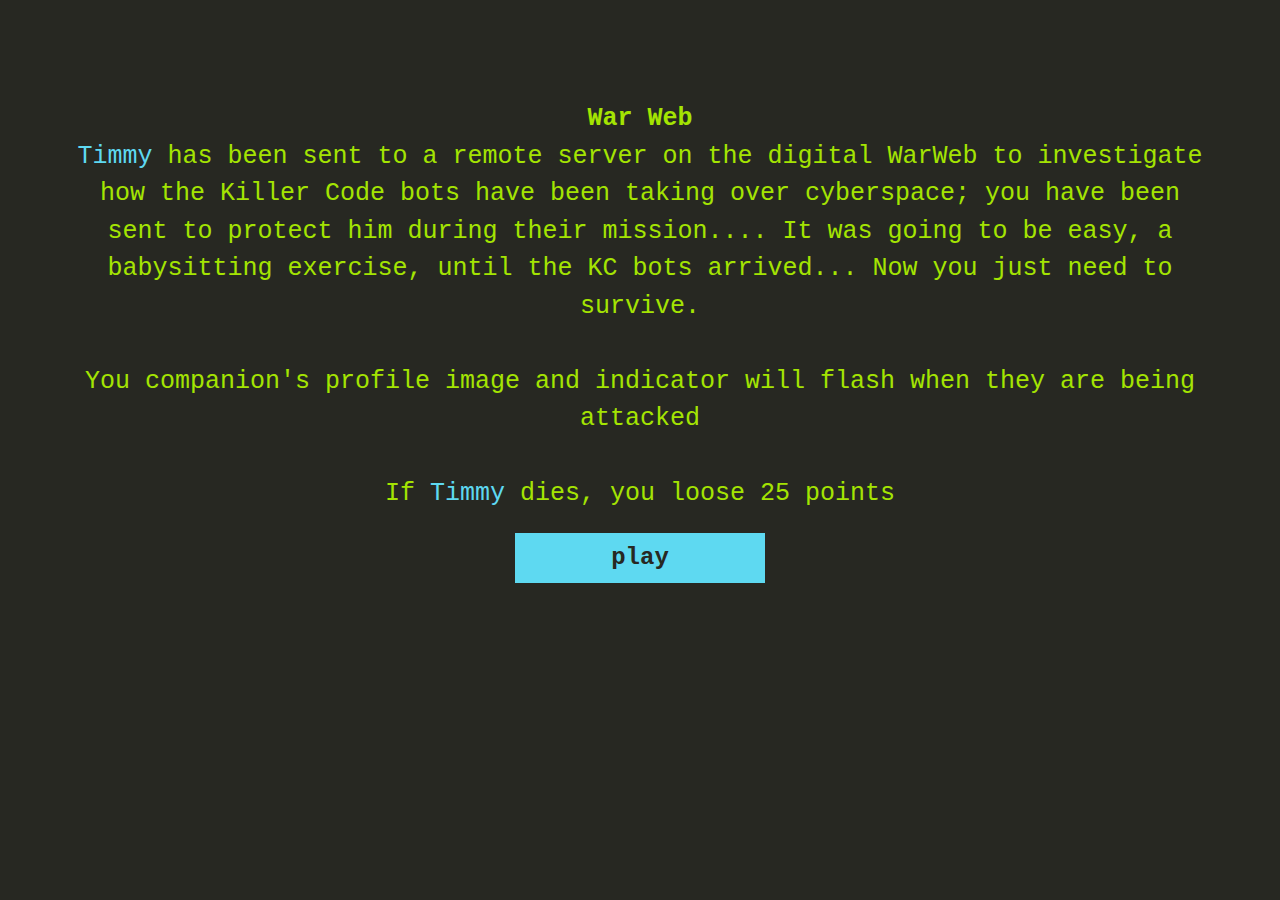
==== game/index.html @ 2e31a26c "first commit" ====
<!doctype html>
<html>
  <head>
    <meta charset="UTF-8" />
    <title>Game</title>
    <script src="https://cdn.firebase.com/js/client/2.2.3/firebase.js"></script>
    <script src="https://ajax.googleapis.com/ajax/libs/jquery/1.11.2/jquery.min.js"></script>
    <script src="phaser.js"></script>
    <script src="script.js"></script>
    <script src="create-file.js"></script>
    <script src="wander.js"></script>
    <script src="Hero.js"></script>
    <script src="Followers.js"></script>
    <script src="BadGuys.js"></script>
    <script src="Munitions.js"></script>
    <script src="Game.js"></script>

    <link rel="stylesheet" type="text/css" href="style.css">
  </head>
  <body>

    <div id="welcome">
        <div id="welcomeMessage" onclick="go();"><strong>War Web</strong><br /><span id="compName"></span> has been sent to a remote server on the digital WarWeb to investigate how the Killer Code bots have been taking over cyberspace; you have been sent to protect <span id="compPN"></span> during their mission.... It was going to be easy, a babysitting exercise, until the KC bots arrived... Now you just need to survive.<br/><br/>You companion's profile image and indicator will flash when they are being attacked<br/><br/>If <span id="compName2"></span> <span id="compDeath"></span>, you loose 25 points<br /><u>play</u></div>
    </div>
    <div id="game" width="800" height="500"></div>
    <div id="padd"><div id ="game-messages"><p></p></div></div>

    <div id="grats">
        <div id="gratsMessage" onclick="location.reload();">Game Over<br />Your score: <span id="gratsScore">35</span><br/><u>play again</u></div>
    </div>
  </body>
</html>
---- game/style.css ----
body{
	margin: 0;
	background: #272822;
}
#padd{
	width: 691px;
	height: 80px;
	background: #272822  no-repeat 10px;

	padding:10px 10px 10px 99px;
}
#game-messages{
	color: #A4E402;
	font: normal 14px/1.5 "Courier New";
	overflow: scroll;
	height: 80px;
}
#game-messages p{
	margin:0;
}
#grats, #welcome{
	background: #272822;
	width: 90%;
	padding:0 5%;
	height: 100%;
	position: absolute;
	top:0px;
	left:0px;
	visibility: hidden;
}
#welcome{
	visibility: visible;
}
#gratsMessage, #welcomeMessage{
	color: #A4E402;
	font: normal 25px/1.5 "Courier New";
	text-align: center;
	padding:100px 0 0;
	/*text-transform: lowercase;*/
}
#gratsMessage u, #welcomeMessage u{
	width:250px;
	height:50px;
	line-height:50px;
	font-size:24px;
	text-align:center;
	display: block;
	background:#5ED9F1;
	color: #272822;
	margin:20px auto;
	text-decoration: none;
	font-weight: bold;
	cursor:pointer;
}
#gratsMessage u:hover, #welcomeMessage u:hover{
	color: #FFF;
}
.m{
	color:#5ED9F1;
}
.f{
	color:#FC1F70;
}
.r{
	color:#E6DC67;
}
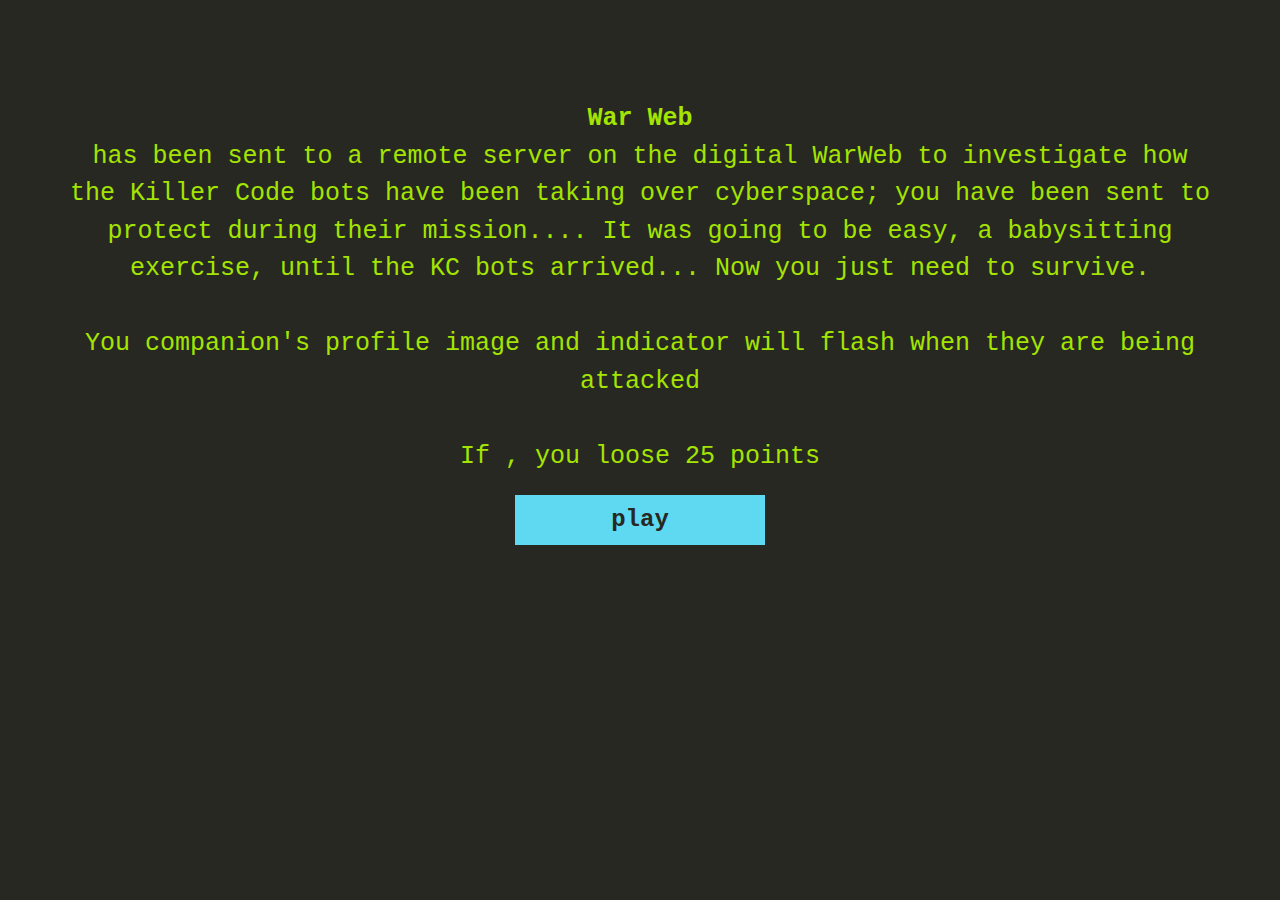
==== commit 630b5117: "starting to fix" ====
--- a/game/index.html
+++ b/game/index.html
@@ -23,7 +23,7 @@
         <div id="welcomeMessage" onclick="go();"><strong>War Web</strong><br /><span id="compName"></span> has been sent to a remote server on the digital WarWeb to investigate how the Killer Code bots have been taking over cyberspace; you have been sent to protect <span id="compPN"></span> during their mission.... It was going to be easy, a babysitting exercise, until the KC bots arrived... Now you just need to survive.<br/><br/>You companion's profile image and indicator will flash when they are being attacked<br/><br/>If <span id="compName2"></span> <span id="compDeath"></span>, you loose 25 points<br /><u>play</u></div>
     </div>
     <div id="game" width="800" height="500"></div>
-    <div id="padd"><div id ="game-messages"><p></p></div></div>
+    <div id="padd"><div id ="game-messages"><i></i><p></p></div></div>
 
     <div id="grats">
         <div id="gratsMessage" onclick="location.reload();">Game Over<br />Your score: <span id="gratsScore">35</span><br/><u>play again</u></div>
--- a/game/style.css
+++ b/game/style.css
@@ -17,6 +17,14 @@
 }
 #game-messages p{
 	margin:0;
+}
+#game-messages i{
+	width:79px;
+	height:80px;
+	position:absolute;
+	left:0px;
+	top:0x;
+	overflow: hidden;
 }
 #grats, #welcome{
 	background: #272822;
@@ -55,12 +63,43 @@
 #gratsMessage u:hover, #welcomeMessage u:hover{
 	color: #FFF;
 }
-.m{
+.gender-appropriate .m{
 	color:#5ED9F1;
 }
-.f{
+.switched .m{
 	color:#FC1F70;
 }
-.r{
+.neutral .m{
+	color: #FFF;
+}
+.gender-appropriate .f{
+	color:#FC1F70;
+}
+.switched .f{
+	color:#5ED9F1;
+}
+.neutral .f{
+	color:#FFF;
+}
+.gender-appropriate .r, .switched .r{
 	color:#E6DC67;
+}
+.neutral .r{
+	color:#FFF;
+}
+.a{
+	color:#FFF;
+}
+
+.male.gender-appropriate #game-messages i, .male.switched #game-messages i{
+	background: #5ED9F1;
+}
+.male.switched #game-messages i, .female.gender-appropriate #game-messages i{
+	background: #FC1F70;
+}
+.robot #game-messages i{
+	background:#E6DC67;
+}
+.neutral #game-messages i{
+	background: #FFF;
 }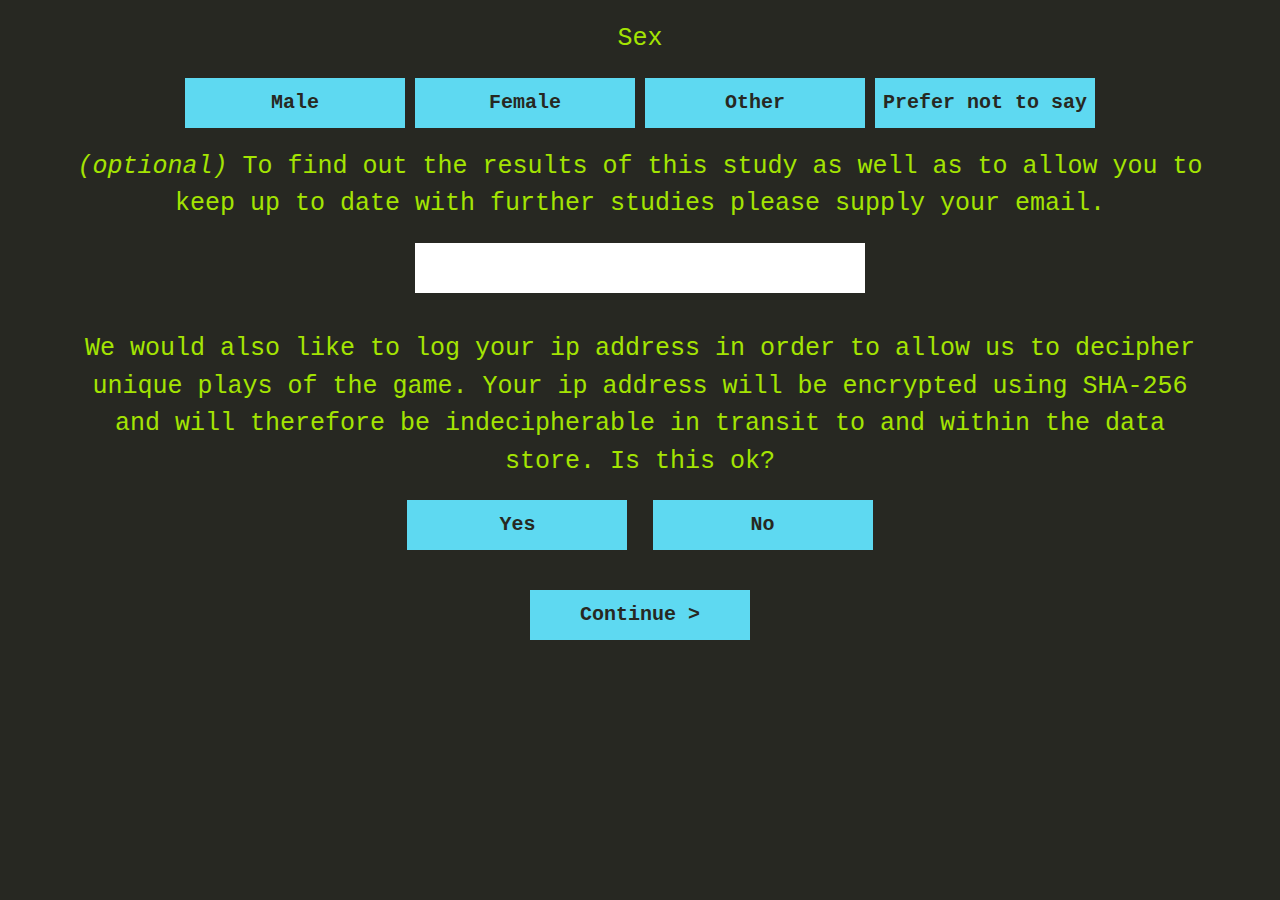
==== commit 65b03a46: "working" ====
--- a/game/index.html
+++ b/game/index.html
@@ -18,7 +18,22 @@
     <link rel="stylesheet" type="text/css" href="style.css">
   </head>
   <body>
+    <div id="details">
 
+      <div id="detailsMessage">Sex<br />
+        <u data="male" data-name="sex" class="details_button">Male</u><u data="female" data-name="sex" class="details_button">Female</u><u data="other" data-name="sex" class="details_button">Other</u><u data="not-supplied" data-name="sex" class="details_button">Prefer not to say</u>
+      <br />
+      <em>(optional) </em>To find out the results of this study as well as to allow you to keep up to date with further studies please supply your email.<br />
+      <input type="text" name="email" id="email" />
+      <br />
+      We would also like to log your ip address in order to allow us to decipher unique plays of the game. Your ip address will be encrypted using SHA-256 and will therefore be indecipherable in transit to and within the data store. Is this ok?
+      <br />
+      <u data="yes" data-name="ip" class="details_button">Yes</u>
+      <u data="no" data-name="ip" class="details_button">No</u>
+      <br />
+      <u onclick="continueForward();">Continue ></u>
+      </div>
+    </div>
     <div id="welcome">
         <div id="welcomeMessage" onclick="go();"><strong>War Web</strong><br /><span id="compName"></span> has been sent to a remote server on the digital WarWeb to investigate how the Killer Code bots have been taking over cyberspace; you have been sent to protect <span id="compPN"></span> during their mission.... It was going to be easy, a babysitting exercise, until the KC bots arrived... Now you just need to survive.<br/><br/>You companion's profile image and indicator will flash when they are being attacked<br/><br/>If <span id="compName2"></span> <span id="compDeath"></span>, you loose 25 points<br /><u>play</u></div>
     </div>
@@ -29,4 +44,4 @@
         <div id="gratsMessage" onclick="location.reload();">Game Over<br />Your score: <span id="gratsScore">35</span><br/><u>play again</u></div>
     </div>
   </body>
-</html>+</html>
--- a/game/style.css
+++ b/game/style.css
@@ -25,28 +25,36 @@
 	left:0px;
 	top:0x;
 	overflow: hidden;
+	z-index:1;
 }
-#grats, #welcome{
+#grats, #welcome, #details{
 	background: #272822;
 	width: 90%;
 	padding:0 5%;
 	height: 100%;
 	position: absolute;
 	top:0px;
+	z-index: 2;
 	left:0px;
 	visibility: hidden;
 }
-#welcome{
+#welcome, #details{
 	visibility: visible;
 }
-#gratsMessage, #welcomeMessage{
+#details{
+	z-index: 3;
+}
+#gratsMessage, #welcomeMessage, #detailsMessage{
 	color: #A4E402;
 	font: normal 25px/1.5 "Courier New";
 	text-align: center;
 	padding:100px 0 0;
 	/*text-transform: lowercase;*/
 }
-#gratsMessage u, #welcomeMessage u{
+#detailsMessage{
+	padding:20px 0 0;
+}
+#gratsMessage u, #welcomeMessage u, #details u{
 	width:250px;
 	height:50px;
 	line-height:50px;
@@ -60,8 +68,33 @@
 	font-weight: bold;
 	cursor:pointer;
 }
-#gratsMessage u:hover, #welcomeMessage u:hover{
+#email{
+	width:450px;
+	height:50px;
+	line-height:50px;
+	font-size:24px;
+	font-family: "Courier New";
+	text-align:center;
+	display: block;
+	margin:20px auto 0px;
+	padding:0;
+	border:0;
+	text-decoration: none;
+	font-weight: bold;
+	cursor:pointer;
+}
+#gratsMessage u:hover, #welcomeMessage u:hover, #details u:hover{
 	color: #FFF;
+}
+#details u{
+	display: inline-block;
+	width:220px;
+	margin-left:5px;
+	margin-right:5px;
+	font-size:20px;
+}
+#details u.active{
+	background: #A4E402;
 }
 .gender-appropriate .m{
 	color:#5ED9F1;
@@ -100,6 +133,6 @@
 .robot #game-messages i{
 	background:#E6DC67;
 }
-.neutral #game-messages i{
+.neutral #game-messages i, .androgynous #game-messages i{
 	background: #FFF;
-}+}
